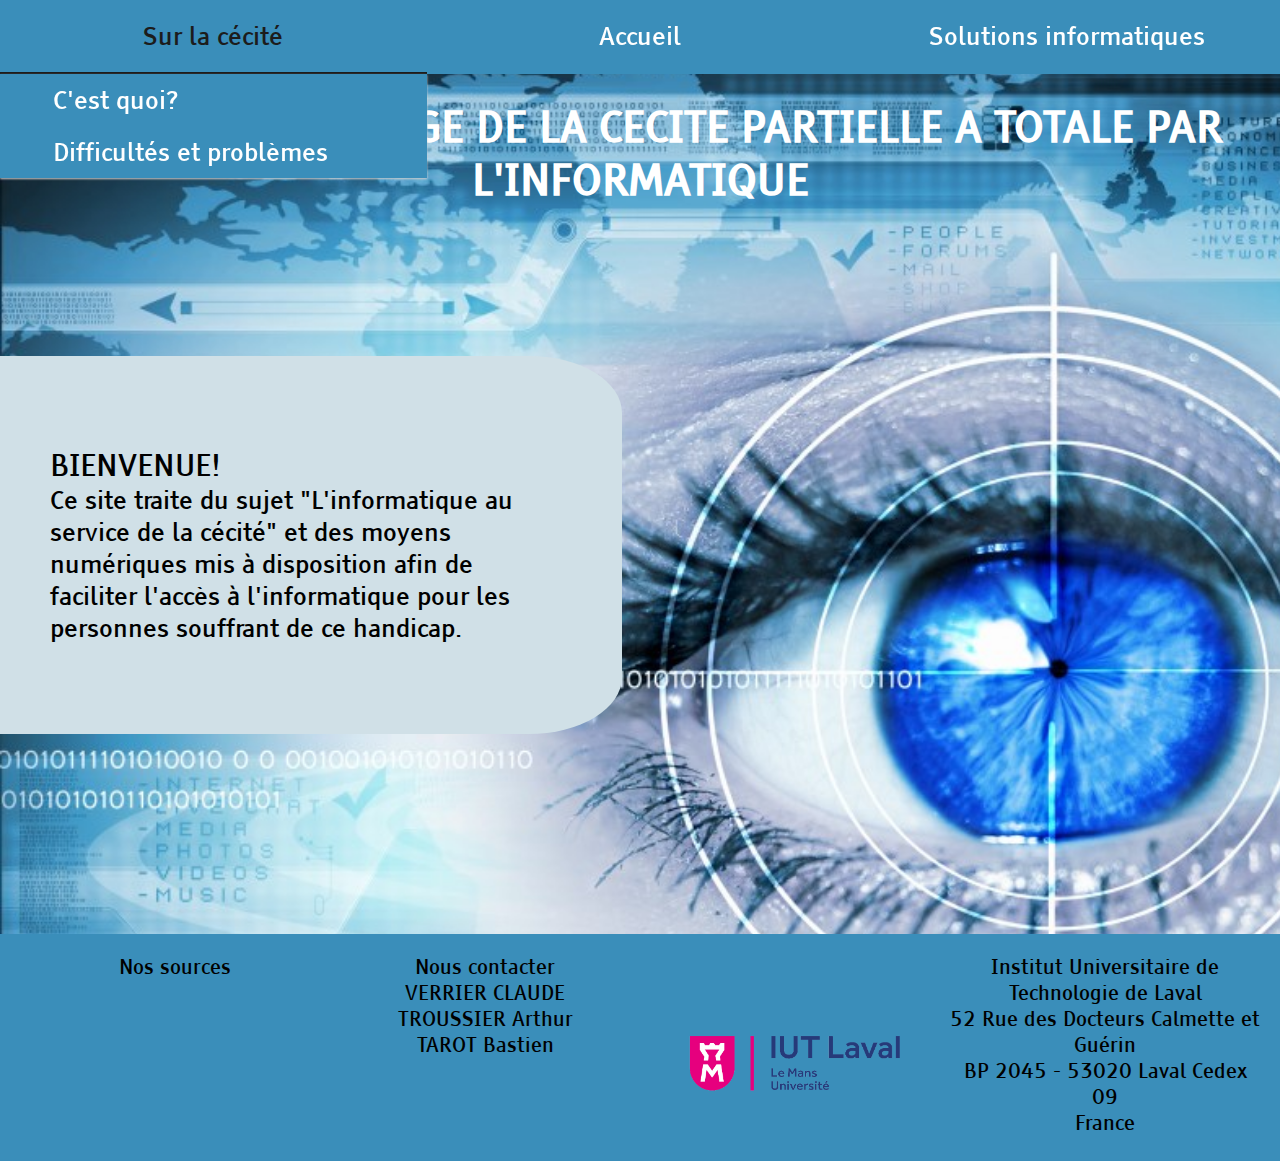
==== index.html @ f46c4500 "V7" ====
<!DOCTYPE html>
    <html lang="fr">

        <!-- Informations sur la page-->
        <head>
            <meta charset="utf-8"/>
            <link rel="stylesheet" href="Css/main.css"/>
            <link rel="stylesheet" href="Css/index.css"/>
            <link rel="icon" type="image/png" sizes="16x16" href="Images/LogoAveugle.png"/>
            <script src="Javascript/BarreDefilement.js"></script>
            <title>La prise en charge de la cécité partielle à totale par l'informatique</title>
        </head>

        <!-- Corps de la page-->
        <body>

            <div id="progress"></div>

            <!-- En-tête de la page-->
            <header>

                <!-- Menu-->
                <nav >
                    <ul>
                        <li class="deroulant"><a>Sur la cécité</a> 
                            <ul class="sous">
                                <li><a href="Html/Cecite_C-est_quoi.html">C'est quoi?</a></li>
                                <li><a href="Html/Cecite_Difficultes_et_Problemes.html">Difficultés et problèmes</a></li>
                            </ul>
                        </li>
                        <li><a href="index.html">Accueil</a></li>
                        <li class="deroulant"><a>Solutions informatiques</a>
                        <ul class="sous">
                            <li><a href="Html/Solutions_informatiques_Agrandisseurs-d-ecran_et_teleagrandisseurs.html">Agrandisseurs d'écran et téléagrandisseurs</a></li>
                            <li><a href="Html/Solutions_informatiques_Synthese_vocale.html">Synthèse vocale</a></li>
                            <li><a href="Html/Solutions_informatiques_Plage_braille.html">Plage braille</a></li>
                        </ul>
                        </li>
                    </ul>
                </nav>

            </header>

            <main>
                <!-- Titre de la page-->
                <h1>LA PRISE EN CHARGE DE LA CECITE PARTIELLE A TOTALE PAR L'INFORMATIQUE</h1>

                <!-- Informations de la page-->

                <article>

                    <!-- Bloc Bienvenue-->
                    <p><span>BIENVENUE!</span><br>
                        Ce site traite du sujet "L'informatique au service de la cécité" et des moyens numériques
                        mis à disposition afin de faciliter l'accès à l'informatique pour les personnes souffrant de ce handicap.
                    </p>
                
                </article>
            </main>
            
            <!-- Pied de page-->
            <footer>

                <p class="Sources">Nos sources</p>

                <p class="Contact">Nous contacter<br>
                    VERRIER CLAUDE<br>
                    TROUSSIER Arthur<br>
                    TAROT Bastien
                </p>

                <img class="logoIUT" width="300" height="144" src="Images/logoIUTLAVAL.png" alt="Logo de l'IUT de LAVAL"/>

                <p class="Coordonees_IUT">Institut Universitaire de Technologie de Laval<br/>
                    52 Rue des Docteurs Calmette et Guérin<br/>
                    BP 2045 - 53020 Laval Cedex 09<br/>
                    France
                </p>
                
            </footer>
        </body>
    </html>
---- Css/main.css ----
/******************* Concerne toute la page *********************/
*{
    margin: 0;
    padding: 0;
}

body{
    font-family: 'Tiresias';
    background-color: rgb(167, 209, 228);
}

/******************** Importation des polices **************************/
@font-face{
    font-family: 'Signika';
        src: url('../Polices/Signika-Regular.otf') format('OpenType');
}
@font-face{
    font-family: 'Tiresias';
        src: url('../Polices/TiresiasPCfont.ttf') format('TrueType');
}

/*** Concerne l'entête de la page ***/

h1{
    color: white;
    text-align: center;
    position: relative;
    font-size: 42px; 
}
main p{
    font-size: 22px;
}

/* Menu déroulant de la page */

nav{
    width: 100%;
    background-color: #3A8EBA;
    position: fixed;
    top: 0;
    z-index: 100;
}

nav ul{
    list-style-type: none;
}

nav ul li{
    float: left;
    width: 33.33%;
    text-align: center;
    position: relative;
}
nav ul::after{
    content: "";
    display: table;
    clear: both;
}
nav a{
    font-size: 25px;
    display: block;
    text-decoration: none;
    color: white;
    border-bottom: 2px solid transparent;
    padding: 20px 0px;
}

nav a:hover{
    color: #1C1C1C;
    border-bottom: 2px solid;
}

.sous{
    display: none;
    box-shadow: 0px 1px 2px #CCC;
    background-color: #3A8EBA;
    position: absolute;
    width: 100%;
}
nav > ul li:hover .sous{
    display: block;
}
.sous li{
    padding-left: 10%;
    float: none;
    width: 90%;
    text-align: left;
}
.sous a{
    padding: 10px;
    border-bottom: none;
}
.sous a:hover{
    border-bottom: none;
    background-color: #3A8EBA;
}

/*Concerne des balises spécifiques ********************************************/
a{
    text-decoration: none;
    color: white;
}

/********************************* Pied de page ******************************************/
footer{
    background-color: #3A8EBA;
    display: flex;
    justify-content: space-between;
    text-align: center;
    font-size: 20px;
    padding: 0px 20px;
    padding-bottom: 25px;
}
.Coordonees_IUT{
    padding-top: 20px;
    width: 25%;
}
.Sources{
    padding-top: 20px;
    width: 25%;
}
.Contact{
    padding-top: 20px;
    width: 25%;
}
.logoIUT{
    display: block;
    margin-bottom: 0;
}
#progress{
	background-color: black;
	height: 3px;
	width: 0;
	position: fixed;
	top: 0;
	left: 0;
	z-index: 9999; 
}
---- Css/index.css ----
/********** Titre principal **********/
h1{
    margin-top: 100px;
    margin-bottom: 25px;
}

/********* Corps de la page*************/
body{
    background-image: url("../Images/Image-oeil2test.jpg");
    background-repeat: no-repeat;
    background-size: cover;
    background-position: fixed;
}

img{
    display: block;
    margin: auto;
    margin-bottom: 50px;
}

main p{
    width: 40%;
    margin-top: 150px;
    font-size: 25px;
    background-color: rgb(208, 224, 231);
    padding-top: 90px;
    padding-bottom: 90px;
    padding-left: 50px;
    padding-right: 60px;
    border-bottom-right-radius: 15%;
    border-top-right-radius: 15%;
}

span{
    font-size: 30px;
}

/************ Pied de page ***********/
footer{
    margin-top: 200px;
}
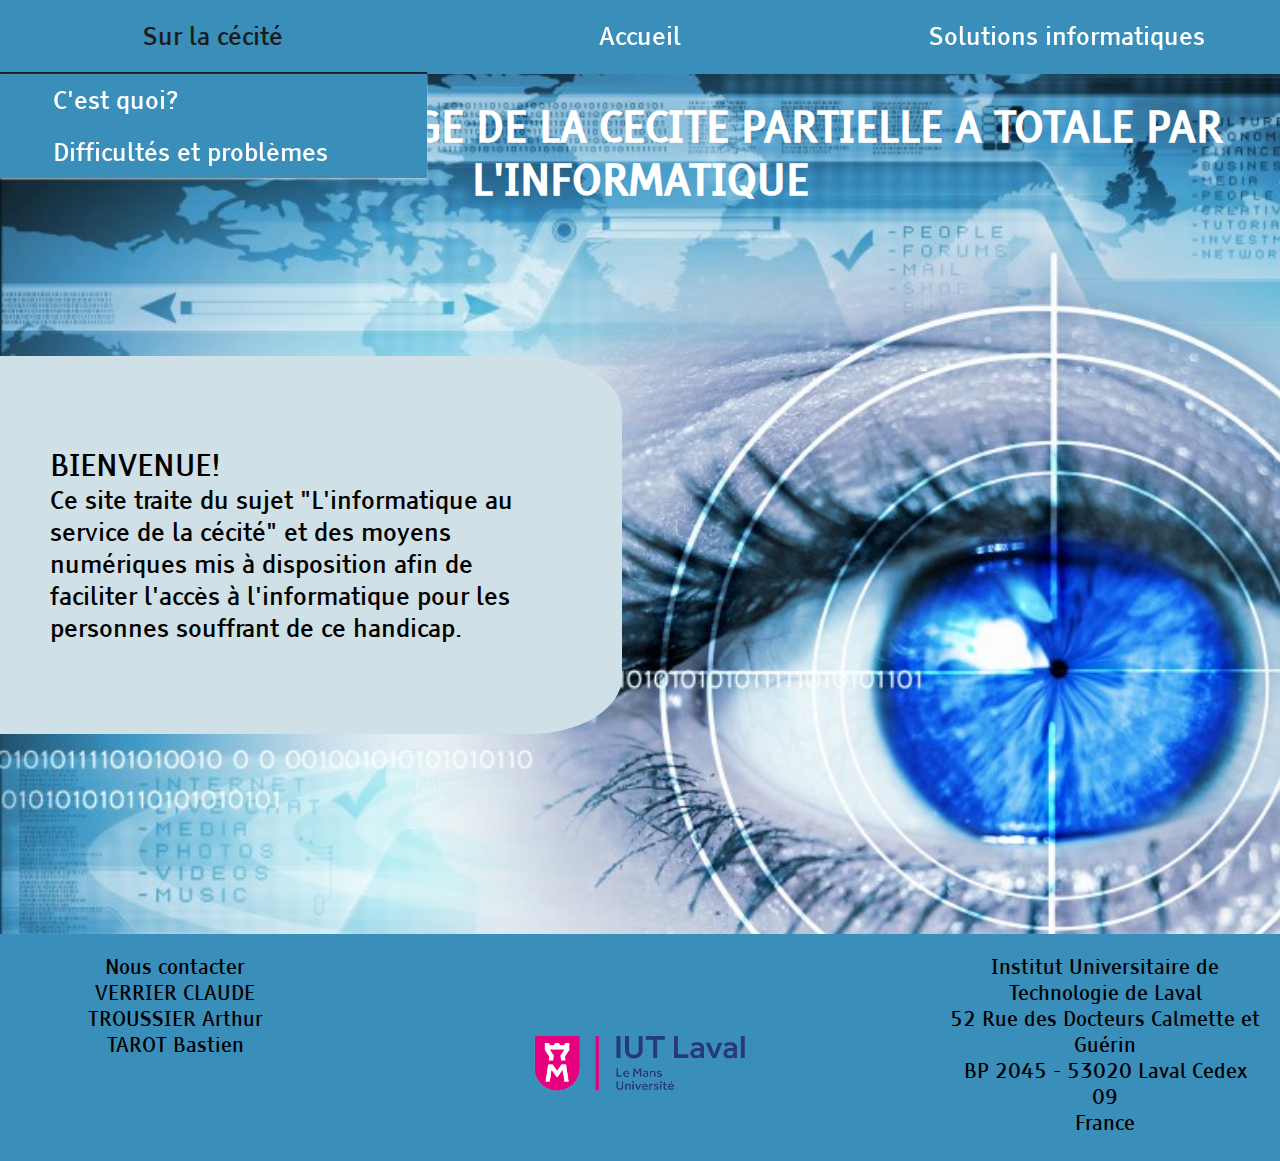
==== commit c53d4387: "V8" ====
--- a/index.html
+++ b/index.html
@@ -4,16 +4,24 @@
         <!-- Informations sur la page-->
         <head>
             <meta charset="utf-8"/>
+
+            <!-- Liens vers les feuilles CSS-->
             <link rel="stylesheet" href="Css/main.css"/>
             <link rel="stylesheet" href="Css/index.css"/>
+
+            <!-- Lien pour mettre une icone à la page-->
             <link rel="icon" type="image/png" sizes="16x16" href="Images/LogoAveugle.png"/>
+
+            <!-- Liens vers les scripts Javascript -->
             <script src="Javascript/BarreDefilement.js"></script>
+
+            <!-- Titre de la page -->
             <title>La prise en charge de la cécité partielle à totale par l'informatique</title>
         </head>
 
         <!-- Corps de la page-->
         <body>
-
+            <!-- Barre de défilement -->
             <div id="progress"></div>
 
             <!-- En-tête de la page-->
@@ -42,6 +50,7 @@
             </header>
 
             <main>
+
                 <!-- Titre de la page-->
                 <h1>LA PRISE EN CHARGE DE LA CECITE PARTIELLE A TOTALE PAR L'INFORMATIQUE</h1>
 
@@ -49,7 +58,7 @@
 
                 <article>
 
-                    <!-- Bloc Bienvenue-->
+                    <!-- Bloc de Bienvenue-->
                     <p><span>BIENVENUE!</span><br>
                         Ce site traite du sujet "L'informatique au service de la cécité" et des moyens numériques
                         mis à disposition afin de faciliter l'accès à l'informatique pour les personnes souffrant de ce handicap.
@@ -60,8 +69,6 @@
             
             <!-- Pied de page-->
             <footer>
-
-                <p class="Sources">Nos sources</p>
 
                 <p class="Contact">Nous contacter<br>
                     VERRIER CLAUDE<br>
--- a/Css/index.css
+++ b/Css/index.css
@@ -6,7 +6,7 @@
 
 /********* Corps de la page*************/
 body{
-    background-image: url("../Images/Image-oeil2test.jpg");
+    background-image: url("../Images/OeilAccueil.jpg");
     background-repeat: no-repeat;
     background-size: cover;
     background-position: fixed;
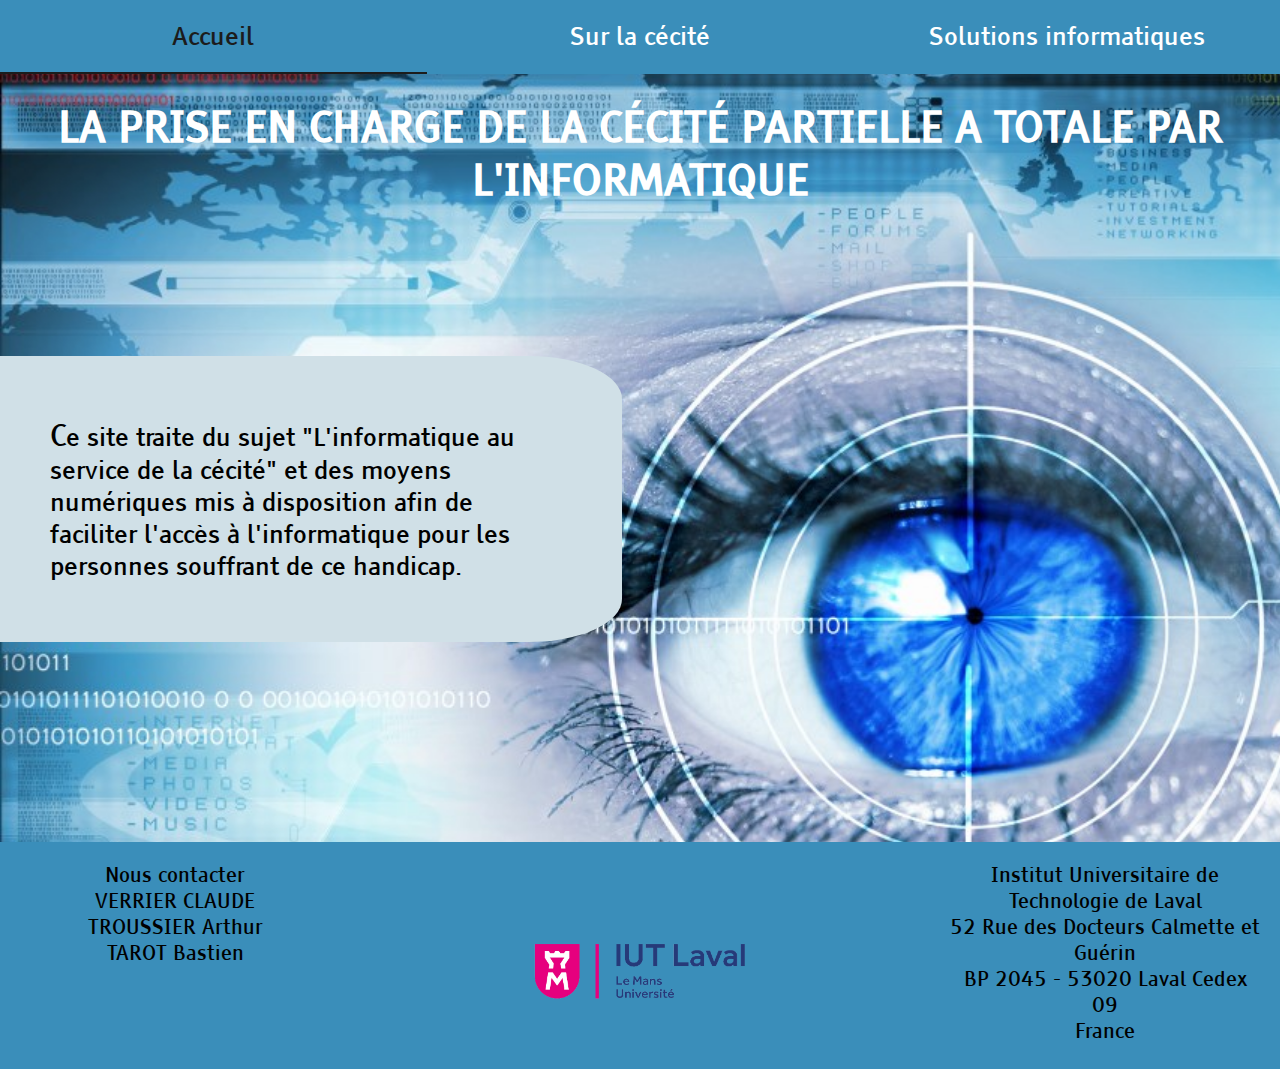
==== commit b90dcb07: "V12" ====
--- a/index.html
+++ b/index.html
@@ -30,13 +30,13 @@
                 <!-- Menu-->
                 <nav >
                     <ul>
+                        <li><a href="index.html">Accueil</a></li>
                         <li class="deroulant"><a>Sur la cécité</a> 
                             <ul class="sous">
                                 <li><a href="Html/Cecite_C-est_quoi.html">C'est quoi?</a></li>
                                 <li><a href="Html/Cecite_Difficultes_et_Problemes.html">Difficultés et problèmes</a></li>
                             </ul>
                         </li>
-                        <li><a href="index.html">Accueil</a></li>
                         <li class="deroulant"><a>Solutions informatiques</a>
                         <ul class="sous">
                             <li><a href="Html/Solutions_informatiques_Agrandisseurs-d-ecran_et_teleagrandisseurs.html">Agrandisseurs d'écran et téléagrandisseurs</a></li>
@@ -52,28 +52,28 @@
             <main>
 
                 <!-- Titre de la page-->
-                <h1>LA PRISE EN CHARGE DE LA CECITE PARTIELLE A TOTALE PAR L'INFORMATIQUE</h1>
+                <h1>LA PRISE EN CHARGE DE LA CÉCITÉ PARTIELLE A TOTALE PAR L'INFORMATIQUE</h1>
 
                 <!-- Informations de la page-->
 
-                <article>
+                <section>
 
                     <!-- Bloc de Bienvenue-->
-                    <p><span>BIENVENUE!</span><br>
-                        Ce site traite du sujet "L'informatique au service de la cécité" et des moyens numériques
+                    <p>
+                        <span>C</span>e site traite du sujet "L'informatique au service de la cécité" et des moyens numériques
                         mis à disposition afin de faciliter l'accès à l'informatique pour les personnes souffrant de ce handicap.
                     </p>
                 
-                </article>
+                </section>
             </main>
             
             <!-- Pied de page-->
             <footer>
 
                 <p class="Contact">Nous contacter<br>
-                    VERRIER CLAUDE<br>
-                    TROUSSIER Arthur<br>
-                    TAROT Bastien
+                    <a href="mailto:claude.verrier72@orange.fr">VERRIER CLAUDE</a><br>
+                    <a href="mailto:arthurtroussier@gmail.com">TROUSSIER Arthur</a><br>
+                    <a href="mailto:bastien.t2002@gmail.com">TAROT Bastien</a>
                 </p>
 
                 <img class="logoIUT" width="300" height="144" src="Images/logoIUTLAVAL.png" alt="Logo de l'IUT de LAVAL"/>
--- a/Css/main.css
+++ b/Css/main.css
@@ -11,12 +11,19 @@
 
 /******************** Importation des polices **************************/
 @font-face{
-    font-family: 'Signika';
-        src: url('../Polices/Signika-Regular.otf') format('OpenType');
-}
-@font-face{
     font-family: 'Tiresias';
         src: url('../Polices/TiresiasPCfont.ttf') format('TrueType');
+}
+
+/**************** Barre de défilement ****************************/
+#progress{
+	background-color: black;
+	height: 3px;
+	width: 0;
+	position: fixed;
+	top: 0;
+	left: 0;
+	z-index: 9999; 
 }
 
 /*** Concerne l'entête de la page ***/
@@ -29,6 +36,10 @@
 }
 main p{
     font-size: 22px;
+}
+h3{
+    font-size: 23px;
+    text-decoration: underline;
 }
 
 /* Menu déroulant de la page */
@@ -127,12 +138,7 @@
     display: block;
     margin-bottom: 0;
 }
-#progress{
-	background-color: black;
-	height: 3px;
-	width: 0;
-	position: fixed;
-	top: 0;
-	left: 0;
-	z-index: 9999; 
+footer a{
+    color: black;
 }
+
--- a/Css/index.css
+++ b/Css/index.css
@@ -9,7 +9,6 @@
     background-image: url("../Images/OeilAccueil.jpg");
     background-repeat: no-repeat;
     background-size: cover;
-    background-position: fixed;
 }
 
 img{
@@ -23,8 +22,8 @@
     margin-top: 150px;
     font-size: 25px;
     background-color: rgb(208, 224, 231);
-    padding-top: 90px;
-    padding-bottom: 90px;
+    padding-top: 60px;
+    padding-bottom: 60px;
     padding-left: 50px;
     padding-right: 60px;
     border-bottom-right-radius: 15%;
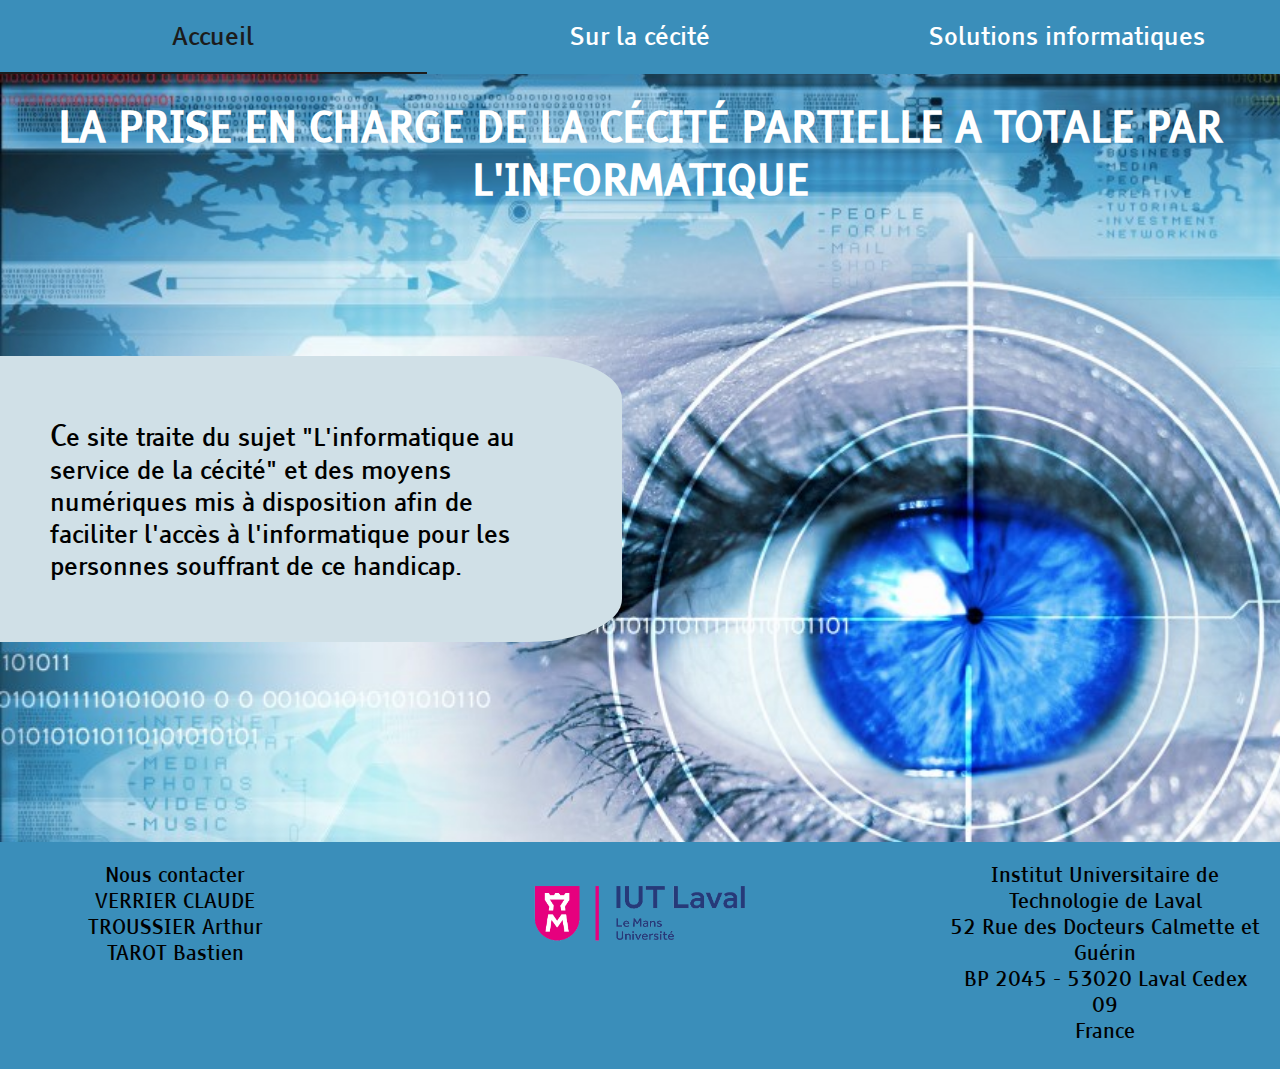
==== commit 5ed3fac5: "V12" ====
--- a/index.html
+++ b/index.html
@@ -76,7 +76,7 @@
                     <a href="mailto:bastien.t2002@gmail.com">TAROT Bastien</a>
                 </p>
 
-                <img class="logoIUT" width="300" height="144" src="Images/logoIUTLAVAL.png" alt="Logo de l'IUT de LAVAL"/>
+                <a target="_blank" href="http://iut-laval.univ-lemans.fr/fr/index.html"><img class="logoIUT" width="300" height="144" src="Images/logoIUTLAVAL.png" alt="Logo de l'IUT de LAVAL"/></a>
 
                 <p class="Coordonees_IUT">Institut Universitaire de Technologie de Laval<br/>
                     52 Rue des Docteurs Calmette et Guérin<br/>
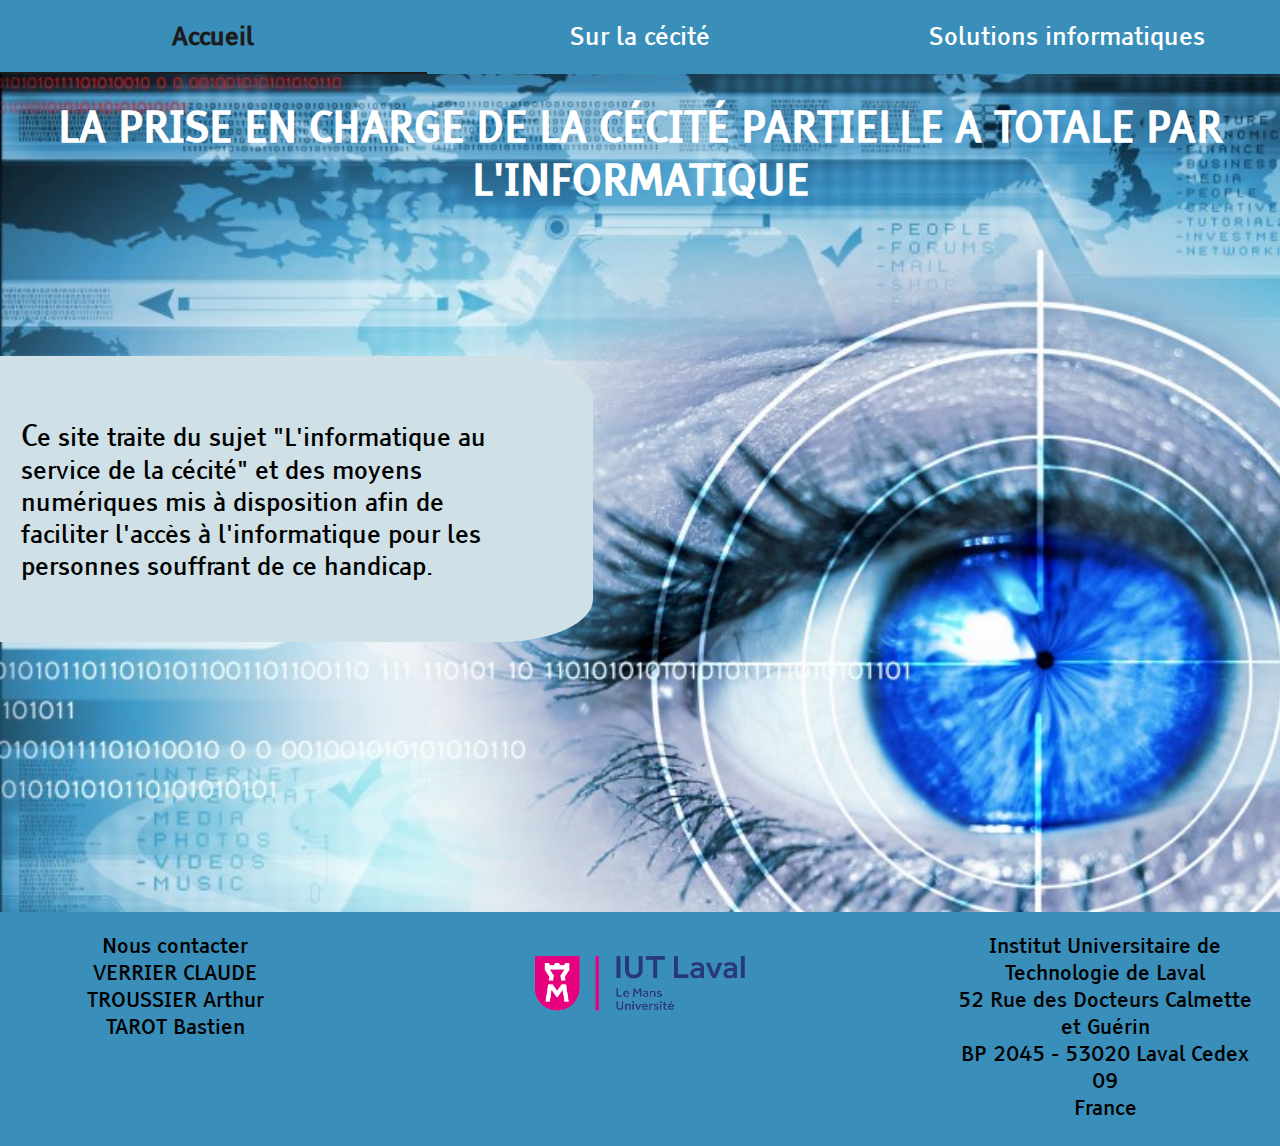
==== commit feb5896e: "V15" ====
--- a/index.html
+++ b/index.html
@@ -30,7 +30,7 @@
                 <!-- Menu-->
                 <nav >
                     <ul>
-                        <li><a href="index.html">Accueil</a></li>
+                        <li><a class="active" href="index.html">Accueil</a></li>
                         <li class="deroulant"><a>Sur la cécité</a> 
                             <ul class="sous">
                                 <li><a href="Html/Cecite_C-est_quoi.html">C'est quoi?</a></li>
--- a/Css/main.css
+++ b/Css/main.css
@@ -35,10 +35,12 @@
     font-size: 42px; 
 }
 main p{
-    font-size: 22px;
+    font-size: 1.5em;
+    width: 60%;
+    margin: auto;
 }
 h3{
-    font-size: 23px;
+    font-size: 1.8em;
     text-decoration: underline;
 }
 
@@ -79,6 +81,7 @@
 nav a:hover{
     color: #1C1C1C;
     border-bottom: 2px solid;
+    font-weight: bold;
 }
 
 .sous{
@@ -106,6 +109,11 @@
     background-color: #3A8EBA;
 }
 
+.active{
+    color: #1C1C1C;
+    font-weight: bold;
+}
+
 /*Concerne des balises spécifiques ********************************************/
 a{
     text-decoration: none;
@@ -118,7 +126,7 @@
     display: flex;
     justify-content: space-between;
     text-align: center;
-    font-size: 20px;
+    font-size: 1.3em;
     padding: 0px 20px;
     padding-bottom: 25px;
 }
--- a/Css/index.css
+++ b/Css/index.css
@@ -7,7 +7,6 @@
 /********* Corps de la page*************/
 body{
     background-image: url("../Images/OeilAccueil.jpg");
-    background-repeat: no-repeat;
     background-size: cover;
 }
 
@@ -19,6 +18,8 @@
 
 main p{
     width: 40%;
+    position: relative;
+    right: 28%;
     margin-top: 150px;
     font-size: 25px;
     background-color: rgb(208, 224, 231);
@@ -36,7 +37,7 @@
 
 /************ Pied de page ***********/
 footer{
-    margin-top: 200px;
+    margin-top: 270px;
 }
 
 
